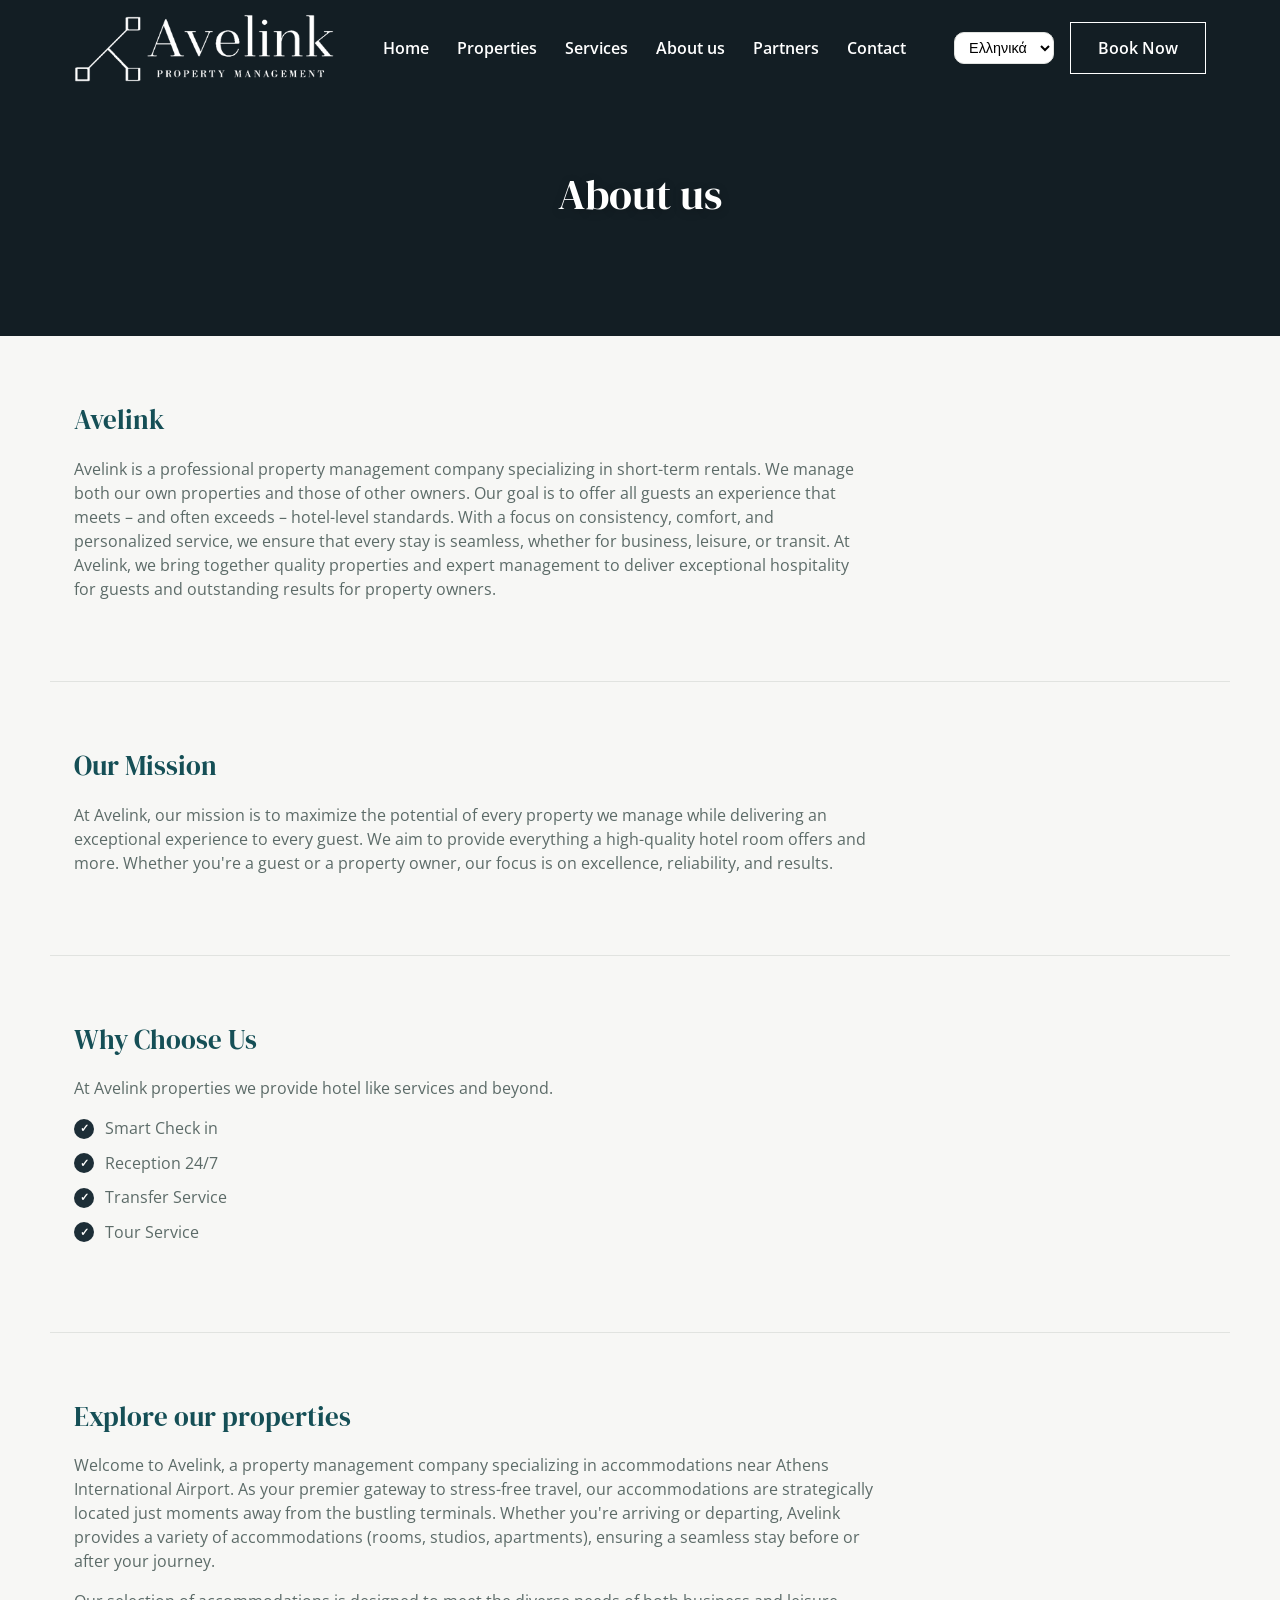
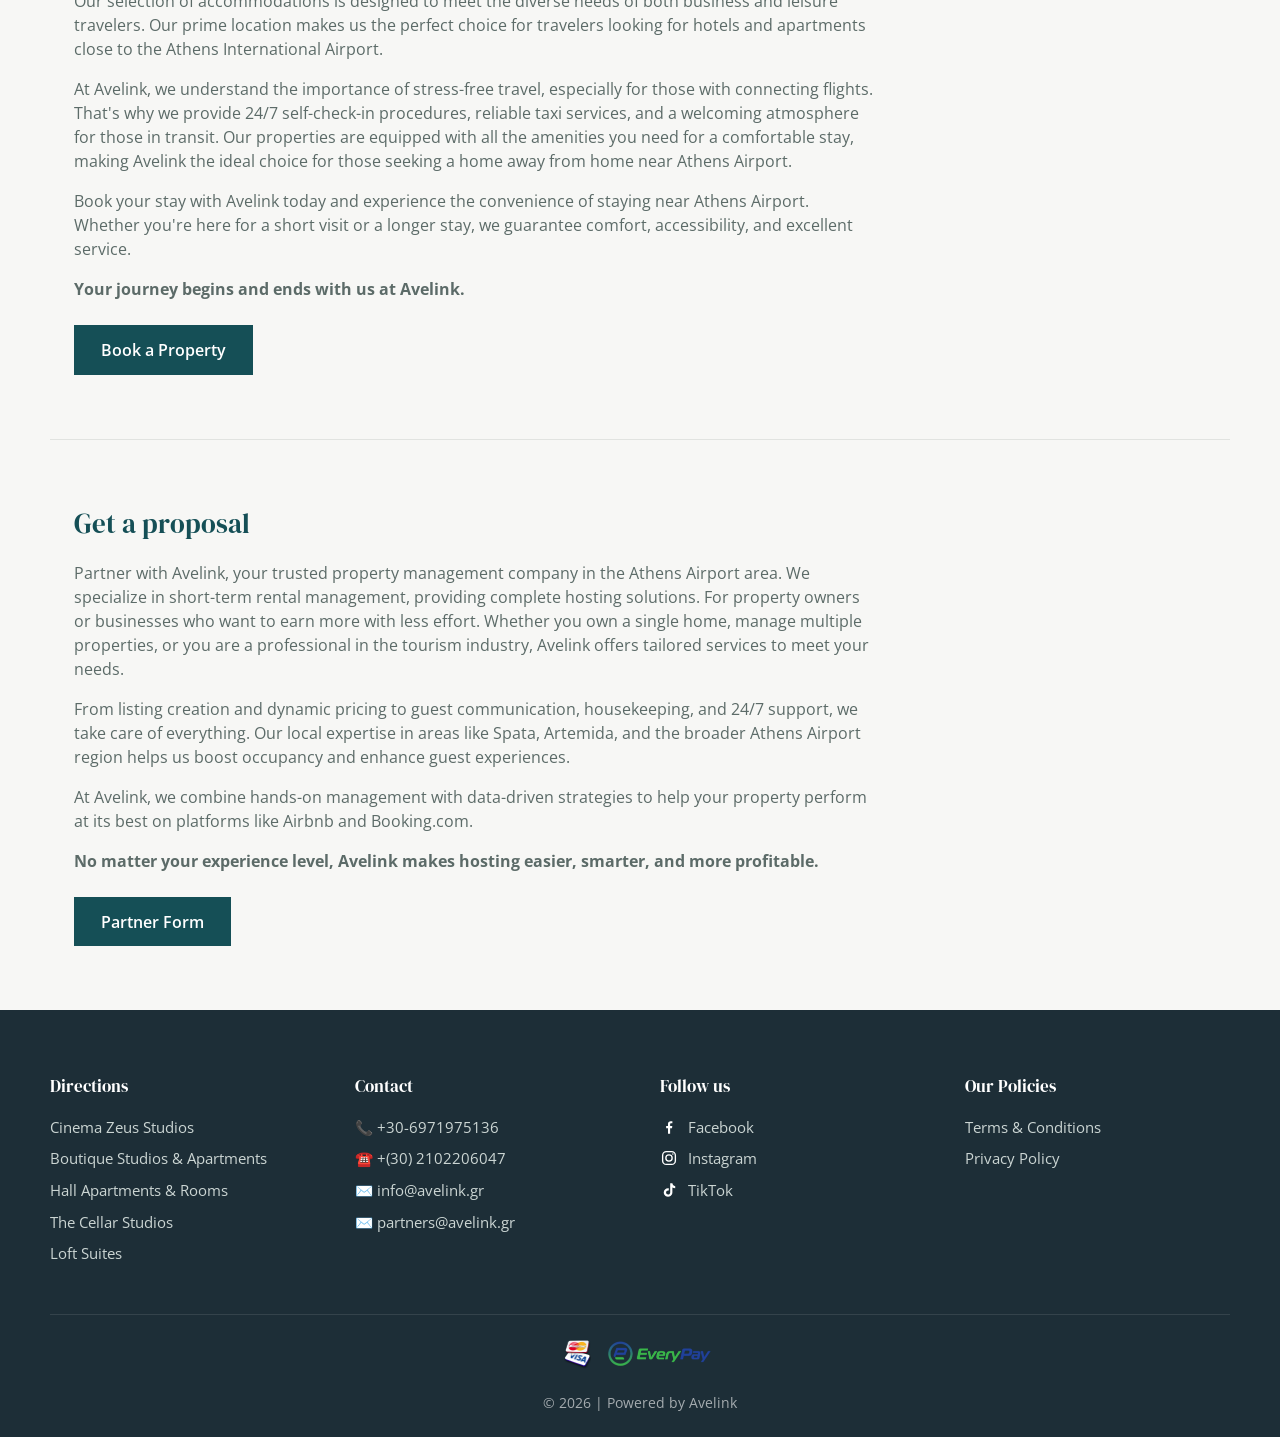
==== about.html @ a961ac3f "Correct Facebook and Instagram footer links Co-Authored-By: Claude Sonnet 5 <noreply@anthropic.com> " ====
<!DOCTYPE html>
<html lang="el">
<head>
  <meta charset="UTF-8">
  <meta name="viewport" content="width=device-width, initial-scale=1.0">
  <title>About us</title>
  <meta name="description" content="Avelink is a professional property management company specializing in short-term rentals. We manage both our own properties and those of other owners, offering an experience that meets — and often exceeds — hotel-level standards.">
  <meta property="og:title" content="About us">
  <meta property="og:description" content="Avelink is a professional property management company specializing in short-term rentals. We manage both our own properties and those of other owners, offering an experience that meets — and often exceeds — hotel-level standards.">
  <link rel="icon" href="images/favicon-32x32.png" sizes="32x32" type="image/png">
  <link rel="icon" href="images/favicon-192x192.png" sizes="192x192" type="image/png">
  <link rel="preconnect" href="https://fonts.googleapis.com">
  <link rel="preconnect" href="https://fonts.gstatic.com" crossorigin>
  <link href="https://fonts.googleapis.com/css2?family=DM+Serif+Display&family=Open+Sans:wght@400;600;700&display=swap" rel="stylesheet">

  <link rel="stylesheet" href="css/style.css">
</head>
<body>

  <!-- ============ HEADER / NAVIGATION ============ -->
  <header class="site-header">
    <nav class="navbar">
      <div class="navbar__logo">
        <a href="index.html">
          <img src="images/logo-white.png" alt="Avelink" class="navbar__logo-img navbar__logo-img--white">
          <img src="images/logo-color.png" alt="Avelink" class="navbar__logo-img navbar__logo-img--color">
        </a>
      </div>

      <ul class="navbar__menu" id="navbarMenu">
        <li><a href="index.html">Home</a></li>
        <li><a href="index.html#properties">Properties</a></li>
        <li class="has-dropdown">
          <a href="#services">Services</a>
          <ul class="dropdown">
            <li><a href="taxi-service.html">Taxi Service</a></li>
            <li><a href="tour-service.html">Tour Service</a></li>
          </ul>
        </li>
        <li><a href="about.html">About us</a></li>
        <li><a href="partners.html">Partners</a></li>
        <li><a href="#contact">Contact</a></li>
      </ul>

      <div class="navbar__actions">
        <select class="lang-select">
          <option value="el">Ελληνικά</option>
          <option value="en">English</option>
        </select>
        <a href="https://menoapartments.reserve-online.net/" class="btn btn--book" target="_blank" rel="noopener">Book Now</a>
      </div>

      <button class="navbar__toggle" id="navbarToggle" aria-label="Toggle menu" aria-expanded="false" aria-controls="navbarMenu">
        <span></span>
        <span></span>
        <span></span>
      </button>
    </nav>
  </header>

  <!-- ============ PAGE BANNER ============ -->
  <section class="hero hero--sub">
    <div class="hero__overlay"></div>
    <div class="hero__content">
      <h1>About us</h1>
    </div>
  </section>

  <!-- ============ AVELINK (intro) ============
       Κείμενο αυτολεξεί από avelink.gr/aboutus/ -->
  <section class="page-content">
    <h2>Avelink</h2>
    <p>
      Avelink is a professional property management company specializing in short-term
      rentals. We manage both our own properties and those of other owners. Our goal is
      to offer all guests an experience that meets – and often exceeds – hotel-level
      standards. With a focus on consistency, comfort, and personalized service, we
      ensure that every stay is seamless, whether for business, leisure, or transit. At
      Avelink, we bring together quality properties and expert management to deliver
      exceptional hospitality for guests and outstanding results for property owners.
    </p>
  </section>

  <!-- ============ OUR MISSION ============ -->
  <section class="page-content">
    <h2>Our Mission</h2>
    <p>
      At Avelink, our mission is to maximize the potential of every property we manage
      while delivering an exceptional experience to every guest. We aim to provide
      everything a high-quality hotel room offers and more. Whether you're a guest or a
      property owner, our focus is on excellence, reliability, and results.
    </p>
  </section>

  <!-- ============ WHY CHOOSE US ============ -->
  <section class="page-content">
    <h2>Why Choose Us</h2>
    <p>At Avelink properties we provide hotel like services and beyond.</p>
    <ul class="info-list">
      <li><span class="info-list__icon">✓</span>Smart Check in</li>
      <li><span class="info-list__icon">✓</span>Reception 24/7</li>
      <li><span class="info-list__icon">✓</span>Transfer Service</li>
      <li><span class="info-list__icon">✓</span>Tour Service</li>
    </ul>
  </section>

  <!-- ============ EXPLORE OUR PROPERTIES ============ -->
  <section class="page-content">
    <h2>Explore our properties</h2>
    <p>
      Welcome to Avelink, a property management company specializing in accommodations
      near Athens International Airport. As your premier gateway to stress-free travel,
      our accommodations are strategically located just moments away from the bustling
      terminals. Whether you're arriving or departing, Avelink provides a variety of
      accommodations (rooms, studios, apartments), ensuring a seamless stay before or
      after your journey.
    </p>
    <p>
      Our selection of accommodations is designed to meet the diverse needs of both
      business and leisure travelers. Our prime location makes us the perfect choice for
      travelers looking for hotels and apartments close to the Athens International
      Airport.
    </p>
    <p>
      At Avelink, we understand the importance of stress-free travel, especially for
      those with connecting flights. That's why we provide 24/7 self-check-in
      procedures, reliable taxi services, and a welcoming atmosphere for those in
      transit. Our properties are equipped with all the amenities you need for a
      comfortable stay, making Avelink the ideal choice for those seeking a home away
      from home near Athens Airport.
    </p>
    <p>
      Book your stay with Avelink today and experience the convenience of staying near
      Athens Airport. Whether you're here for a short visit or a longer stay, we
      guarantee comfort, accessibility, and excellent service.
    </p>
    <p><strong>Your journey begins and ends with us at Avelink.</strong></p>
    <a href="https://avelink.gr/properties/" class="btn btn--green" target="_blank" rel="noopener">Book a Property</a>
  </section>

  <section class="page-content">
    <h2>Get a proposal</h2>
    <p>
      Partner with Avelink, your trusted property management company in the Athens
      Airport area. We specialize in short-term rental management, providing complete
      hosting solutions. For property owners or businesses who want to earn more with
      less effort. Whether you own a single home, manage multiple properties, or you
      are a professional in the tourism industry, Avelink offers tailored services to
      meet your needs.
    </p>
    <p>
      From listing creation and dynamic pricing to guest communication, housekeeping,
      and 24/7 support, we take care of everything. Our local expertise in areas like
      Spata, Artemida, and the broader Athens Airport region helps us boost occupancy
      and enhance guest experiences.
    </p>
    <p>
      At Avelink, we combine hands-on management with data-driven strategies to help
      your property perform at its best on platforms like Airbnb and Booking.com.
    </p>
    <p><strong>No matter your experience level, Avelink makes hosting easier, smarter, and more profitable.</strong></p>
    <a href="partners.html" class="btn btn--green">Partner Form</a>
  </section>

  <!-- ============ FOOTER ============ -->
  <footer id="contact" class="site-footer">
    <div class="footer__grid">

      <div class="footer__col">
        <h4>Directions</h4>
        <ul>
          <li><a href="https://www.google.com/maps/place/Cinema+Zeus+Studios/@37.9588543,23.9221323,18z/data=!4m9!3m8!1s0x14a19b4ba147fa73:0x21a8716883512f60!5m2!4m1!1i2!8m2!3d37.9594385!4d23.9235878!16s%2Fg%2F11jn3bsspl" target="_blank" rel="noopener">Cinema Zeus Studios</a></li>
          <li><a href="https://www.google.com/maps/place/Boutique+Studios+%26+Apartments/@37.9610738,23.9150298,19z/data=!4m6!3m5!1s0x14a19bf239e1ccbb:0x763ece8b5134db16!8m2!3d37.9614839!4d23.9154619!16s%2Fg%2F11sqcvvf23" target="_blank" rel="noopener">Boutique Studios &amp; Apartments</a></li>
          <li><a href="https://www.google.com/maps/place/Hall+Apartments+%26+Rooms/@37.9597885,23.9163919,19z/data=!4m9!3m8!1s0x14a19b7233044201:0xbeb8501b029a70ab!5m2!4m1!1i2!8m2!3d37.959919!4d23.9161556!16s%2Fg%2F11s1tx528l" target="_blank" rel="noopener">Hall Apartments &amp; Rooms</a></li>
          <li><a href="https://tinyurl.com/2p86tsnh" target="_blank" rel="noopener">The Cellar Studios</a></li>
          <li><a href="https://www.google.com/maps/place/Spata+center+loft/@37.9619391,23.915207,150m/data=!3m1!1e3!4m14!1m2!2m1!1sloft+studios+spata+!3m10!1s0x14a19a850db42745:0x6afe5a54d5dfa51a!5m2!4m1!1i2!8m2!3d37.962059!4d23.9155693!15sChJsb2Z0IHN0dWRpb3Mgc3BhdGGSAQ92YWNhdGlvbl9yZW50YWzgAQA!16s%2Fg%2F11zkwgf72q!17BQ0FF?entry=ttu&g_ep=EgoyMDI2MDgxOS4wIKXMDSoASAFQAw%3D%3D" target="_blank" rel="noopener">Loft Suites</a></li>
        </ul>
      </div>

      <div class="footer__col">
        <h4>Contact</h4>
        <ul>
          <li>📞 +30-6971975136</li>
          <li>☎️ +(30) 2102206047</li>
          <li>✉️ info@avelink.gr</li>
          <li>✉️ partners@avelink.gr</li>
        </ul>
      </div>

      <div class="footer__col">
        <h4>Follow us</h4>
        <ul class="footer__social">
          <li><a href="https://www.facebook.com/avelinkgr" target="_blank" rel="noopener">
            <svg class="social-icon" viewBox="0 0 24 24" fill="#fff" aria-hidden="true"><path d="M13.5 21v-7.5h2.5l.4-3H13.5V8.5c0-.87.24-1.46 1.5-1.46H16.5V4.35C16.24 4.32 15.34 4.24 14.3 4.24c-2.16 0-3.64 1.32-3.64 3.75V10.5H8.2v3h2.46V21h2.84Z"/></svg>
            Facebook
          </a></li>
          <li><a href="https://www.instagram.com/avelink.gr/" target="_blank" rel="noopener">
            <svg class="social-icon" viewBox="0 0 24 24" fill="none" stroke="#fff" stroke-width="1.8" aria-hidden="true"><rect x="3.5" y="3.5" width="17" height="17" rx="5"/><circle cx="12" cy="12" r="4.2"/><circle cx="17.2" cy="6.8" r="1" fill="#fff" stroke="none"/></svg>
            Instagram
          </a></li>
          <li><a href="https://www.tiktok.com/@avelink.gr?is_from_webapp=1&sender_device=pc" target="_blank" rel="noopener">
            <svg class="social-icon" viewBox="0 0 24 24" fill="#fff" aria-hidden="true"><path d="M16.5 3c.3 2.1 1.7 3.6 3.8 3.9v2.9c-1.3-.03-2.6-.4-3.8-1.1v6.6c0 3.2-2.6 5.7-5.8 5.7S5 18.5 5 15.3s2.6-5.7 5.8-5.7c.3 0 .6.02.9.06v3c-.3-.1-.6-.14-.9-.14-1.5 0-2.7 1.2-2.7 2.7s1.2 2.7 2.7 2.7 2.8-1.1 2.8-2.7V3h3Z"/></svg>
            TikTok
          </a></li>
        </ul>
      </div>

      <div class="footer__col">
        <h4>Our Policies</h4>
        <ul>
          <li><a href="terms-and-conditions.html">Terms &amp; Conditions</a></li>
          <li><a href="privacy-policy.html">Privacy Policy</a></li>
        </ul>
      </div>

    </div>

    <div class="footer__payments">
      <img src="images/payment-cards.png" alt="Visa, Mastercard" class="payment-icon">
      <img src="images/payment-everypay.png" alt="EveryPay" class="payment-icon">
    </div>

    <div class="footer__bottom">
      <p>&copy; 2026 | Powered by Avelink</p>
    </div>
  </footer>

  <script src="js/script.js"></script>
</body>
</html>
---- css/style.css ----
/* =========================================================
   AVELINK PRACTICE — style.css
   Placeholder χρώματα/εικόνες, φτιαγμένο για εξάσκηση.
   ========================================================= */

/* ---------- Reset & base ---------- */
*,
*::before,
*::after {
  box-sizing: border-box;
  margin: 0;
  padding: 0;
}

html {
  scroll-behavior: smooth;
}

body {
  font-family: "Open Sans", "Segoe UI", Roboto, Arial, sans-serif;
  color: var(--color-text);
  background: var(--color-bg);
  line-height: 1.5;
}

/* Ίδια γραμματοσειρά τίτλων με το avelink.gr */
h1, h2, h3, h4, h5, h6 {
  font-family: "DM Serif Display", Georgia, serif;
  font-weight: 400;
}

ul {
  list-style: none;
}

a {
  text-decoration: none;
  color: inherit;
}

img {
  max-width: 100%;
  display: block;
}

/* ---------- Design tokens (placeholder palette) ---------- */
:root {
  --color-primary: #1f6f78;   /* πράσινο-μπλε πρωτεύον */
  --color-primary-dark: #154f56;
  --color-accent: #e8985e;    /* πορτοκαλί accent */
  --color-brand-green: var(--color-footer-bg); /* πάντα ίδιο με το φόντο του footer */
  --color-brand-green-dark: #141f25; /* σκουρότερη απόχρωση για hover */
  --color-bg: #f7f7f5;
  --color-surface: #ffffff;
  --color-text: #26302e;
  --color-text-muted: #5c6b68;
  --color-border: #e1e3e0;

  --color-footer-bg: #1d2e37; /* λίγο πιο ανοιχτό από πριν */
  --color-footer-text: #cbd5d3;

  --radius: 10px;
  --shadow: 0 4px 16px rgba(0, 0, 0, 0.08);
  --max-width: 1180px;
  --header-height: 96px;
}

.section-title {
  text-align: center;
  font-size: 2rem;
  color: var(--color-primary-dark);
  margin-bottom: 2.5rem;
}

/* ---------- Buttons ---------- */
.btn {
  display: inline-block;
  padding: 0.8rem 1.7rem;
  /* Τετράγωνο περίγραμμα σε όλα τα κουμπιά — border-radius: 0, ίδιο με
     τα κουμπιά (π.χ. "BOOK NOW") του πραγματικού avelink.gr. */
  border-radius: 0;
  font-weight: 600;
  transition: transform 0.15s ease, box-shadow 0.15s ease, background 0.15s ease;
}

.btn--primary {
  background: var(--color-accent);
  color: #fff;
}

.btn--primary:hover {
  background: #d97f3f;
  transform: translateY(-2px);
}

.btn--secondary {
  background: transparent;
  color: #fff;
  border: 2px solid #fff;
}

.btn--secondary:hover {
  background: rgba(255, 255, 255, 0.15);
  transform: translateY(-2px);
}

/* Μαύρο κουμπί (π.χ. "Book your transfer") — πιο σοβαρό/ουδέτερο ύφος
   αντί για το πορτοκαλί accent του .btn--primary. */
.btn--dark {
  background: #1a1a1a;
  color: #fff;
}

.btn--dark:hover {
  background: #000;
  transform: translateY(-2px);
}

/* Σκούρο πράσινο κουμπί (π.χ. "Book your tour") — ίδιο βαθύ πράσινο-μπλε
   με τους τίτλους/hover χρώματα του site (--color-primary-dark). */
.btn--green {
  background: var(--color-primary-dark);
  color: #fff;
}

.btn--green:hover {
  background: var(--color-primary);
  transform: translateY(-2px);
}

/* "Book Now" στο header — λευκό ghost button όπως στο avelink.gr:
   διάφανο φόντο/λευκό περίγραμμα, γεμίζει λευκό στο hover. Μόλις το
   header γίνει συμπαγές (λευκό φόντο), γυρνάει σε συμπαγές accent
   ώστε να παραμένει ορατό. */
.btn--book {
  background: transparent;
  color: #fff;
  border: 1px solid #fff;
}

.btn--book:hover {
  background: #fff;
  color: var(--color-primary-dark);
}

/* Μόλις γίνει scroll (συμπαγές header), το Book Now γίνεται πράσινο —
   ίδιο πράσινο με το σήμα του Avelink (sampled από το logo mark) */
.site-header--solid .btn--book {
  background: var(--color-brand-green);
  color: #fff;
  border-color: var(--color-brand-green);
}

.site-header--solid .btn--book:hover {
  background: var(--color-brand-green-dark);
  border-color: var(--color-brand-green-dark);
}

/* Το "Book Now" μέσα στο hero είναι πάντα συμπαγές λευκό με σκούρο
   κείμενο, ίδιο με το αντίστοιχο κουμπί του avelink.gr — ανεξάρτητο
   από την κατάσταση (διάφανο/συμπαγές) του header. */
.hero__buttons .btn--book {
  background: #fff;
  color: var(--color-text);
  border-color: #fff;
}

.hero__buttons .btn--book:hover {
  background: #f0f0f0;
  color: var(--color-text);
}

/* =========================================================
   HEADER / NAVIGATION
   ========================================================= */
.site-header {
  position: fixed;
  top: 0;
  left: 0;
  right: 0;
  z-index: 200;
  background: transparent;
  box-shadow: none;
  transition: background 0.25s ease, box-shadow 0.25s ease;
}

/* Μόλις γίνει scroll, το header "συμπαγιάζει" (λευκό φόντο + σκούρο κείμενο) */
.site-header.site-header--solid {
  background: var(--color-surface);
  box-shadow: var(--shadow);
}

.navbar {
  max-width: var(--max-width);
  height: var(--header-height);
  margin: 0 auto;
  padding: 0 1.5rem;
  display: flex;
  align-items: center;
  justify-content: space-between;
  gap: 1.5rem;
}

.navbar__logo a {
  display: block;
  line-height: 0;
}

.navbar__logo-img {
  height: 68px;
  width: auto;
  display: block;
}

/* Άσπρο λογότυπο πάνω στο διάφανο header (video/gradient), έγχρωμο
   μόλις γίνει συμπαγές (scroll) */
.navbar__logo-img--color {
  display: none;
}

.site-header--solid .navbar__logo-img--white {
  display: none;
}

.site-header--solid .navbar__logo-img--color {
  display: block;
}

.navbar__menu {
  display: flex;
  gap: 1.75rem;
  flex: 1;
  justify-content: center;
}

.navbar__menu > li {
  position: relative;
}

.navbar__menu > li > a {
  font-weight: 600;
  color: #fff;
  padding: 0.5rem 0;
  transition: color 0.15s ease;
}

.site-header--solid .navbar__menu > li > a {
  color: var(--color-text);
}

.navbar__menu > li > a:hover {
  color: var(--color-accent);
}

.site-header--solid .navbar__menu > li > a:hover {
  color: var(--color-primary);
}

/* Dropdown (Services) */
.has-dropdown .dropdown {
  position: absolute;
  top: 100%;
  left: 0;
  min-width: 180px;
  background: var(--color-surface);
  border-radius: var(--radius);
  box-shadow: var(--shadow);
  padding: 0.5rem 0;
  opacity: 0;
  visibility: hidden;
  transform: translateY(8px);
  transition: all 0.15s ease;
}

.has-dropdown:hover .dropdown,
.has-dropdown.is-open .dropdown {
  opacity: 1;
  visibility: visible;
  transform: translateY(0);
}

.dropdown li a {
  display: block;
  padding: 0.6rem 1.2rem;
  color: var(--color-text);
}

.dropdown li a:hover {
  background: var(--color-bg);
  color: var(--color-primary);
}

.navbar__actions {
  display: flex;
  align-items: center;
  gap: 1rem;
}

.lang-select {
  border: 1px solid var(--color-border);
  border-radius: var(--radius);
  padding: 0.4rem 0.6rem;
  background: var(--color-surface);
  font-size: 0.9rem;
}

/* Hamburger (mobile) */
.navbar__toggle {
  display: none;
  flex-direction: column;
  justify-content: center;
  gap: 5px;
  width: 34px;
  height: 34px;
  background: none;
  border: none;
  cursor: pointer;
}

.navbar__toggle span {
  display: block;
  height: 2px;
  width: 100%;
  background: #fff;
  border-radius: 2px;
  transition: transform 0.2s ease, opacity 0.2s ease, background 0.25s ease;
}

.site-header--solid .navbar__toggle span {
  background: var(--color-text);
}

/* =========================================================
   HERO
   ========================================================= */
.hero {
  position: relative;
  min-height: 100vh;
  min-height: 100dvh; /* σωστό ύψος σε mobile browsers (χωρίς τα address bars) */
  display: flex;
  align-items: center;
  justify-content: center;
  text-align: center;
  color: #fff;
  background: linear-gradient(135deg, var(--color-primary) 0%, var(--color-primary-dark) 100%);
  overflow: hidden;
}

/* Background hero video (index.html) */
.hero__video {
  position: absolute;
  inset: 0;
  width: 100%;
  height: 100%;
  object-fit: cover;
  z-index: 0;
}

/* decorative shapes — μένουν ορατά μόνο όταν ΔΕΝ υπάρχει video (fallback gradient) */
.hero::before,
.hero::after {
  content: "";
  position: absolute;
  border-radius: 50%;
  background: rgba(255, 255, 255, 0.08);
  z-index: -1;
}

.hero::before {
  width: 420px;
  height: 420px;
  top: -140px;
  right: -100px;
}

.hero::after {
  width: 300px;
  height: 300px;
  bottom: -120px;
  left: -80px;
  background: rgba(232, 152, 94, 0.18);
}

.hero__overlay {
  position: absolute;
  inset: 0;
  background: rgba(0, 0, 0, 0.35);
  z-index: 1;
}

.hero__content {
  position: relative;
  z-index: 2;
  max-width: 900px;
  padding: 0 1.5rem;
}

.hero__content h1 {
  font-size: clamp(2rem, 5vw, 2.625rem);
  font-weight: 400;
  line-height: 1.3;
  margin-bottom: 0;
  text-shadow: 0 2px 10px rgba(0, 0, 0, 0.25);
}

.hero__content p {
  font-size: 1.0625rem;
  line-height: 1.41;
  margin-bottom: 2.3125rem;
  opacity: 0.95;
}

.hero__buttons {
  display: flex;
  gap: 1rem;
  justify-content: center;
  flex-wrap: wrap;
}

/* =========================================================
   PROPERTIES
   ========================================================= */
.properties {
  max-width: var(--max-width);
  margin: 0 auto;
  padding: 5rem 1.5rem;
  /* Το header είναι fixed (--header-height), οπότε χωρίς αυτό το anchor
     scroll (π.χ. από το nav link "Properties") θα προσγείωνε ακριβώς στην
     κορυφή του section, κρύβοντας τον τίτλο "Our Properties" πίσω από το
     header και αφήνοντας ορατό μόνο το carousel. */
  scroll-margin-top: var(--header-height);
}

.properties__grid {
  display: grid;
  grid-template-columns: repeat(auto-fit, minmax(230px, 1fr));
  gap: 1.75rem;
}

.property-card {
  background: var(--color-surface);
  border-radius: var(--radius);
  overflow: hidden;
  box-shadow: var(--shadow);
  transition: transform 0.2s ease, box-shadow 0.2s ease;
}

.property-card:hover {
  transform: translateY(-6px);
  box-shadow: 0 10px 24px rgba(0, 0, 0, 0.12);
}

.property-card__image {
  height: 170px;
  overflow: hidden;
  background: var(--color-bg);
}

.property-card__image img {
  width: 100%;
  height: 100%;
  object-fit: cover;
  display: block;
  transition: transform 0.3s ease;
}

.property-card:hover .property-card__image img {
  transform: scale(1.06);
}

/* placeholder εικόνων — διαφορετικό χρώμα ανά κάρτα */
.placeholder-img {
  background: linear-gradient(135deg, var(--color-primary) 0%, var(--color-accent) 100%);
}

.property-card:nth-child(1) .placeholder-img {
  background: linear-gradient(135deg, #1f6f78, #59b0a8);
}
.property-card:nth-child(2) .placeholder-img {
  background: linear-gradient(135deg, #6a4c93, #a084ca);
}
.property-card:nth-child(3) .placeholder-img {
  background: linear-gradient(135deg, #b5563c, #e8985e);
}
.property-card:nth-child(4) .placeholder-img {
  background: linear-gradient(135deg, #2e5077, #4d84b0);
}
.property-card:nth-child(5) .placeholder-img {
  background: linear-gradient(135deg, #3c7a56, #7fb88f);
}

.property-card__body {
  padding: 1.25rem 1.4rem 1.6rem;
}

.property-card__body h3 {
  color: var(--color-primary-dark);
  margin-bottom: 0.5rem;
  font-size: 1.15rem;
}

.property-card__body p {
  color: var(--color-text-muted);
  font-size: 0.95rem;
}

/* Room-type links μέσα σε κάθε property card — αυτολεξεί hyperlinks
   προς το πραγματικό booking engine (avelink.reserve-online.net),
   όπως ακριβώς και στο avelink.gr */
.property-card__rooms {
  display: flex;
  flex-wrap: wrap;
  gap: 0.4rem;
  margin-top: 0.9rem;
  padding-top: 0.9rem;
  border-top: 1px solid var(--color-border);
}

.property-card__rooms a {
  display: inline-block;
  font-size: 0.78rem;
  font-weight: 600;
  padding: 0.3rem 0.7rem;
  border-radius: 20px;
  background: var(--color-bg);
  color: var(--color-primary-dark);
  transition: background 0.15s ease, color 0.15s ease;
}

.property-card__rooms a:hover {
  background: var(--color-primary);
  color: #fff;
}

/* =========================================================
   YOUR BENEFITS
   ========================================================= */
.benefits {
  background: var(--color-surface);
  padding: 5rem 1.5rem;
  border-top: 1px solid var(--color-border);
  border-bottom: 1px solid var(--color-border);
}

.benefits__grid {
  max-width: var(--max-width);
  margin: 0 auto;
  display: grid;
  grid-template-columns: repeat(auto-fit, minmax(220px, 1fr));
  gap: 2rem;
}

/* Homepage "Your Benefits" (6 items) — πάντα 3 στήλες, δηλ. 3 πάνω / 3 κάτω */
.benefits--photo .benefits__grid {
  grid-template-columns: repeat(3, 1fr);
}

@media (max-width: 700px) {
  .benefits--photo .benefits__grid {
    grid-template-columns: repeat(2, 1fr);
  }
}

@media (max-width: 420px) {
  .benefits--photo .benefits__grid {
    grid-template-columns: 1fr;
  }
}

.benefit-card {
  text-align: center;
  padding: 1.5rem 1rem;
}

.benefit-card__icon {
  width: 64px;
  height: 64px;
  margin: 0 auto 1rem;
  border-radius: 50%;
  background: var(--color-bg);
  border: 2px solid var(--color-primary);
  color: var(--color-primary);
  display: flex;
  align-items: center;
  justify-content: center;
}

.benefit-card__icon svg {
  width: 28px;
  height: 28px;
}

/* Στο σκούρο "Your Benefits" (homepage) τα icons γίνονται πράσινα,
   ίδιο πράσινο με το λογότυπο, για να ξεχωρίζουν πάνω στη φωτογραφία */
.benefits--photo .benefit-card__icon {
  border-color: var(--color-brand-green);
  color: var(--color-brand-green);
}

.benefit-card h3 {
  color: var(--color-primary-dark);
  font-size: 1.05rem;
  margin-bottom: 0.5rem;
}

.benefit-card p {
  color: var(--color-text-muted);
  font-size: 0.92rem;
}

/* Modifier: σκούρο background φωτογραφίας (Your Benefits, homepage) —
   ίδια τεχνική με avelink.gr: background-image + darken filter πάνω σε
   ένα ::before, το κείμενο μένει από πάνω χάρη στο αρνητικό z-index. */
.benefits--photo {
  position: relative;
  z-index: 0; /* δημιουργεί δικό του stacking context, ώστε το ::before
                 (z-index:-1) να μένει ΠΙΣΩ από το δικό του background
                 αντί να "διαφεύγει" πίσω από ΟΛΗ τη σελίδα */
  overflow: hidden;
  border-top: none;
  border-bottom: none;
}

.benefits--photo::before {
  content: "";
  position: absolute;
  inset: 0;
  background-image: url("../images/benefits-bg.jpg");
  background-size: cover;
  background-position: center;
  filter: brightness(24%) contrast(81%);
  z-index: -1;
}

.benefits--photo .section-title,
.benefits--photo .benefit-card h3 {
  color: #fff;
}

.benefits--photo .benefit-card p {
  color: #dddddd;
}

/* Μικρό "kicker" label πάνω από τον τίτλο — αυτολεξεί από avelink.gr
   ("WHY CHOOSE US" πάνω από "Your Benefits") */
.benefits__kicker {
  text-align: center;
  text-transform: uppercase;
  letter-spacing: 3px;
  font-weight: 700;
  font-size: 0.85rem;
  color: var(--color-brand-green);
  margin-bottom: 0.75rem;
}

/* =========================================================
   REVIEWS / COMMENTS
   ========================================================= */
.reviews {
  max-width: var(--max-width);
  margin: 0 auto;
  padding: 5rem 1.5rem;
}

.reviews__grid {
  display: grid;
  grid-template-columns: repeat(auto-fit, minmax(240px, 1fr));
  gap: 1.75rem;
}

.review-card {
  background: var(--color-surface);
  border-radius: var(--radius);
  box-shadow: var(--shadow);
  padding: 1.75rem 1.5rem;
  text-align: center;
}

.review-card__avatar {
  width: 56px;
  height: 56px;
  margin: 0 auto 0.75rem;
  border-radius: 50%;
  background: var(--color-bg);
  border: 2px solid var(--color-primary);
}

.review-card__stars {
  color: var(--color-accent);
  letter-spacing: 2px;
  margin-bottom: 0.75rem;
}

.review-card__text {
  color: var(--color-text-muted);
  font-size: 0.95rem;
  font-style: italic;
  margin-bottom: 0.75rem;
}

.review-card__author {
  color: var(--color-primary-dark);
  font-weight: 600;
  font-size: 0.9rem;
}

/* Γενικός υπότιτλος κάτω από .section-title (πχ "We take pride in...") */
.reviews__subtitle {
  text-align: center;
  color: var(--color-text-muted);
  max-width: 600px;
  margin: -1.5rem auto 2rem;
  font-size: 1rem;
}

/* =========================================================
   CAROUSEL (γενικό component — reviews + properties)
   ========================================================= */
.carousel {
  display: flex;
  align-items: center;
  gap: 1rem;
  max-width: var(--max-width);
  margin: 0 auto;
}

.carousel__viewport {
  flex: 1;
  overflow: hidden;
}

.carousel__track {
  display: flex;
  gap: 35px;
  transition: transform 0.5s ease;
  touch-action: pan-y; /* επιτρέπει κάθετο scroll της σελίδας, ενώ το
                           οριζόντιο drag το χειρίζεται το JS (swipe) */
  cursor: grab;
  user-select: none;
}

.carousel__track:active {
  cursor: grabbing;
}

.carousel__slide {
  flex: 0 0 auto;
}

.carousel__arrow {
  flex-shrink: 0;
  width: 44px;
  height: 44px;
  border-radius: 50%;
  border: 1px solid var(--color-border);
  background: var(--color-surface);
  color: var(--color-primary-dark);
  font-size: 1.5rem;
  line-height: 1;
  cursor: pointer;
  box-shadow: var(--shadow);
  transition: background 0.15s ease, color 0.15s ease;
}

.carousel__arrow:hover {
  background: var(--color-primary);
  color: #fff;
}

/* Modifier: reviews carousel (screenshots κριτικών πελατών) */
.carousel--reviews .carousel__slide {
  width: min(360px, 82vw);
  background: var(--color-surface);
  border-radius: var(--radius);
  box-shadow: var(--shadow);
  overflow: hidden;
}

.carousel--reviews .carousel__slide img {
  width: 100%;
  height: auto;
  display: block;
}

/* Modifier: properties carousel — το .property-card έχει ήδη δικό του
   background/shadow, εδώ ορίζουμε μόνο το πλάτος του slide */
.carousel--properties .carousel__slide {
  width: min(320px, 85vw);
}

@media (max-width: 600px) {
  .carousel {
    gap: 0.5rem;
  }

  /* Τα βελάκια (44px το καθένα + gaps) έτρωγαν μέρος του πλάτους του
     .carousel__viewport, ενώ το slide υπολογιζόταν σαν να υπάρχει όλο
     το πλάτος της οθόνης διαθέσιμο (min(320px, 85vw)) — αποτέλεσμα, η
     εικόνα περικοπτόταν στο κινητό. Σε mobile τα κρύβουμε (υπάρχει ήδη
     πλήρες swipe/drag από το JS) ώστε το viewport να πάρει όλο το
     πλάτος και η κάρτα να φαίνεται ολόκληρη.
  */
  .carousel__arrow {
    display: none;
  }

  .carousel__track {
    gap: 16px;
  }
}

/* =========================================================
   PRICE TABLES (Taxi Service)
   ========================================================= */
/* Επικεφαλίδα ενότητας τιμοκαταλόγου + badge (π.χ. "1–4 persons") —
   ώστε να είναι σαφές σε ποιον αφορά κάθε πίνακας τιμών, ίδιο ύφος με
   τα pill-badges των δωματίων στο "Our Properties". */
.price-section__head {
  display: flex;
  align-items: center;
  flex-wrap: wrap;
  gap: 0.75rem;
  margin-bottom: 0;
}

.price-section__head h2 {
  margin-bottom: 0;
}

.price-badge {
  display: inline-block;
  font-size: 0.78rem;
  font-weight: 600;
  padding: 0.3rem 0.85rem;
  border-radius: 20px;
  /* Πιο "σοβαρό" ύφος: διακριτικό outline αντί για γεμάτο έντονο χρώμα */
  background: transparent;
  border: 1px solid var(--color-primary-dark);
  color: var(--color-primary-dark);
  white-space: nowrap;
}

/* Σημείωση δίπλα σε τίτλο (π.χ. "(upon availability)") — πιο διακριτικό
   από badge, μέρος της ίδιας πρότασης με τον τίτλο. */
.price-section__note {
  font-size: 1rem;
  font-weight: 400;
  color: var(--color-text-muted);
}

.price-table-wrap {
  overflow-x: auto;
  margin-top: 1.25rem;
  margin-bottom: 1.5rem;
  border-radius: var(--radius);
  box-shadow: var(--shadow);
}

.price-table {
  width: 100%;
  border-collapse: collapse;
  background: var(--color-surface);
  /* Σκόπιμα ΧΩΡΙΣ min-width: με 2 μόνο στήλες η καρτέλα χωράει άνετα σε
     πλάτος κινητού· ένα min-width εδώ ανάγκαζε το table να ξεπερνά το
     πλάτος της οθόνης, οπότε το "Price" έμενε κομμένο δεξιά μέχρι να
     κάνεις οριζόντιο swipe (.price-table-wrap { overflow-x: auto }). */
}

.price-table th,
.price-table td {
  text-align: left;
  padding: 0.85rem 1.25rem;
  border-bottom: 1px solid var(--color-border);
}

.price-table th {
  background: var(--color-footer-bg);
  color: #fff;
  font-weight: 600;
}

.price-table td:last-child,
.price-table th:last-child {
  text-align: right;
  font-weight: 600;
}

.price-table td:last-child {
  color: var(--color-primary-dark);
}

.price-table th:last-child {
  /* Το "Price" μένει λευκό σαν τον υπόλοιπο header — αλλιώς το σκούρο
     var(--color-primary-dark) πάνω στο σκούρο φόντο του header γίνεται
     αόρατο. */
  color: #fff;
}

.price-table tbody tr:last-child td {
  border-bottom: none;
}

.price-table tbody tr:nth-child(even) {
  background: var(--color-bg);
}

.price-table tbody tr:hover {
  background: rgba(31, 111, 120, 0.08);
}

/* Info list (Important Information) — κάθε γραμμή με ένα μικρό πράσινο
   check icon αντί για απλή τελεία, πιο "ζωντανό" από το γυμνό <ul>. */
.info-list {
  list-style: none;
  margin: 1rem 0 1.5rem;
  display: grid;
  gap: 0.65rem;
}

.info-list li {
  display: flex;
  align-items: flex-start;
  gap: 0.7rem;
  color: var(--color-text-muted);
}

.info-list__icon {
  flex-shrink: 0;
  width: 20px;
  height: 20px;
  margin-top: 0.15rem;
  border-radius: 50%;
  background: var(--color-brand-green);
  color: #fff;
  font-size: 0.7rem;
  font-weight: 700;
  display: flex;
  align-items: center;
  justify-content: center;
}

/* Ενότητα με το τελικό CTA (π.χ. "Book your transfer") — λίγο πιο
   κεντραρισμένη ώστε το κουμπί να ξεχωρίζει στο τέλος της σελίδας. */
.page-content--cta {
  text-align: left;
}

.page-content--cta .info-list {
  max-width: 800px;
}

/* =========================================================
   PARTNER FORM
   ========================================================= */
.partner-form {
  max-width: 480px;
  margin-top: 1.5rem;
  display: flex;
  flex-direction: column;
  gap: 1.1rem;
}

.form-row {
  display: flex;
  flex-direction: column;
  gap: 0.4rem;
}

.form-row label,
.form-row__label {
  font-weight: 600;
  font-size: 0.9rem;
  color: var(--color-text);
}

.form-row input,
.form-row select {
  border: 1px solid var(--color-border);
  border-radius: var(--radius);
  padding: 0.6rem 0.8rem;
  font-size: 0.95rem;
  font-family: inherit;
  background: var(--color-surface);
  color: var(--color-text);
}

.form-row input:focus,
.form-row select:focus {
  outline: 2px solid var(--color-primary);
  outline-offset: 1px;
}

.form-row__radios {
  display: flex;
  gap: 1.5rem;
  font-weight: 400;
}

/* Μπάρα "αριθμός καταλυμάτων" (1–25) — απλό styled range slider */
.form-row__range-value {
  color: var(--color-primary-dark);
  font-weight: 700;
}

.form-row__range {
  -webkit-appearance: none;
  appearance: none;
  width: 100%;
  height: 6px;
  border-radius: 3px;
  background: var(--color-border);
  outline: none;
  margin: 0.4rem 0;
}

.form-row__range::-webkit-slider-thumb {
  -webkit-appearance: none;
  appearance: none;
  width: 20px;
  height: 20px;
  border-radius: 50%;
  background: var(--color-primary-dark);
  border: 3px solid #fff;
  box-shadow: 0 0 0 1px var(--color-primary-dark);
  cursor: pointer;
}

.form-row__range::-moz-range-thumb {
  width: 20px;
  height: 20px;
  border-radius: 50%;
  background: var(--color-primary-dark);
  border: 3px solid #fff;
  box-shadow: 0 0 0 1px var(--color-primary-dark);
  cursor: pointer;
}

.form-row__range::-moz-range-track {
  height: 6px;
  border-radius: 3px;
  background: var(--color-border);
}

.form-row__range-scale {
  display: flex;
  justify-content: space-between;
  font-size: 0.8rem;
  color: var(--color-text-muted);
}

.form-row__radios label {
  display: flex;
  align-items: center;
  gap: 0.4rem;
  font-weight: 400;
}

.partner-form .btn {
  align-self: flex-start;
  border: none;
  cursor: pointer;
  font-size: 1rem;
}

/* =========================================================
   FOOTER
   ========================================================= */
.site-footer {
  background: var(--color-footer-bg);
  color: var(--color-footer-text);
  padding: 4rem 1.5rem 1.5rem;
}

.footer__grid {
  max-width: var(--max-width);
  margin: 0 auto;
  display: grid;
  grid-template-columns: repeat(auto-fit, minmax(200px, 1fr));
  gap: 2.5rem;
  padding-bottom: 2.5rem;
  border-bottom: 1px solid rgba(255, 255, 255, 0.1);
}

.footer__col h3,
.footer__col h4 {
  color: #fff;
  margin-bottom: 1rem;
  font-size: 1.05rem;
}

.footer__col p,
.footer__col li {
  font-size: 0.92rem;
  margin-bottom: 0.6rem;
  color: var(--color-footer-text);
}

.footer__col a {
  transition: color 0.15s ease;
}

.footer__col a:hover {
  color: var(--color-accent);
}

.footer__social {
  display: flex;
  flex-direction: column;
  gap: 0.6rem;
}

.footer__social li {
  margin-bottom: 0; /* το spacing το δίνει το flex gap, όχι το margin — ίδιο ύψος με τις άλλες στήλες */
}

.footer__social a {
  display: flex;
  align-items: center;
  gap: 0.6rem;
}

.footer__social .social-icon {
  width: 18px;
  height: 18px;
  flex-shrink: 0;
}

.footer__payments {
  max-width: var(--max-width);
  margin: 0 auto;
  display: flex;
  justify-content: center;
  align-items: center;
  flex-wrap: wrap;
  gap: 0.75rem;
  padding-top: 1.5rem;
}

.payment-icon {
  height: 30px;
  width: auto;
  display: block;
}

.footer__bottom {
  max-width: var(--max-width);
  margin: 0 auto;
  padding-top: 1.5rem;
  text-align: center;
  font-size: 0.85rem;
  color: rgba(255, 255, 255, 0.6);
}

/* =========================================================
   PAGE BANNER (subpages: About us, Partners, Taxi/Tour Service)
   ========================================================= */
.hero--sub {
  min-height: 336px; /* 280px + 20% */
  /* Ίδιο σκούρο χρώμα με το φόντο του footer, αντί για το τιρκουάζ
     gradient του κεντρικού hero. */
  background: var(--color-footer-bg);
}

.hero--sub::before {
  width: 260px;
  height: 260px;
  top: -80px;
  right: -60px;
}

.hero--sub::after {
  width: 180px;
  height: 180px;
  bottom: -70px;
  left: -50px;
}

.hero--sub .hero__content p {
  margin-bottom: 0;
}

/* Ο τίτλος στο πράσινο banner των υποσελίδων λίγο πιο χαμηλά (όχι
   κολλητά στην κορυφή) — ίδιο σε όλες τις σελίδες που μοιράζονται
   αυτό το banner (About us, Partners, Taxi/Tour Service, κ.λπ.). */
.hero--sub .hero__content {
  padding-top: 3.25rem;
}

/* =========================================================
   GENERIC PAGE CONTENT (subpages)
   ========================================================= */
.page-content {
  max-width: var(--max-width);
  margin: 0 auto;
  padding: 4rem 1.5rem;
}

.page-content + .page-content {
  border-top: 1px solid var(--color-border);
}

.page-content--alt {
  background: var(--color-surface);
}

/* CTA section κεντραρισμένη (π.χ. "Enjoy your stay to a maximum", Tour
   Service) — τίτλος + κουμπί στο κέντρο, χωρίς λευκό φόντο (διαφανές,
   δείχνει το --color-bg). Λιγότερο padding-top ώστε να ανεβαίνουν λίγο
   πιο ψηλά. Διαφορετική κλάση από το .page-content--cta (Taxi Service),
   που είναι αριστερά στοιχισμένο. */
.page-content--cta-center {
  text-align: center;
  padding-top: 1.5rem;
}

.page-content--cta-center h2 {
  margin-left: auto;
  margin-right: auto;
}

.page-content h2 {
  color: var(--color-primary-dark);
  font-size: 1.7rem;
  margin-bottom: 1rem;
}

.page-content p {
  color: var(--color-text-muted);
  max-width: 800px;
  margin-bottom: 1rem;
}

/* Νομικά κείμενα (Terms & Conditions, Privacy Policy) — πολλά διαδοχικά
   h2/p, χρειάζονται λίγο περισσότερο κενό πάνω από κάθε ενότητα */
.legal-content h2 {
  margin-top: 2rem;
}

.legal-content h2:first-child {
  margin-top: 0;
}

.legal-content p a {
  color: var(--color-primary);
  text-decoration: underline;
}

.page-content .btn {
  margin-top: 0.5rem;
}

/* Stats row (About us) */
.stats-row {
  display: grid;
  grid-template-columns: repeat(auto-fit, minmax(150px, 1fr));
  gap: 2rem;
  text-align: center;
  margin-top: 1.5rem;
}

.stats-row .stat strong {
  display: block;
  font-size: 2rem;
  color: var(--color-primary);
}

.stats-row .stat span {
  color: var(--color-text-muted);
  font-size: 0.9rem;
}

/* =========================================================
   RESPONSIVE
   ========================================================= */
@media (max-width: 900px) {
  .navbar__menu {
    position: absolute;
    top: var(--header-height);
    left: 0;
    right: 0;
    background: var(--color-surface);
    flex-direction: column;
    align-items: flex-start;
    gap: 0;
    padding: 0.5rem 1.5rem 1rem;
    box-shadow: var(--shadow);

    max-height: 0;
    overflow: hidden;
    visibility: hidden;
    transition: max-height 0.25s ease;
  }

  .navbar__menu.is-open {
    max-height: 400px;
    visibility: visible;
  }

  .navbar__menu > li {
    width: 100%;
    padding: 0.5rem 0;
  }

  /* Το mobile panel έχει πάντα λευκό αδιαφανές φόντο, οπότε το κείμενο
     μένει σκούρο ανεξάρτητα από την κατάσταση (διάφανο/συμπαγές) του header */
  .navbar__menu > li > a {
    color: var(--color-text);
  }

  .has-dropdown .dropdown {
    position: static;
    opacity: 1;
    visibility: visible;
    transform: none;
    display: none;
    box-shadow: none;
    padding-left: 1rem;
  }

  .has-dropdown.is-open .dropdown {
    display: block;
  }

  .navbar__actions {
    display: none;
  }

  .navbar__toggle {
    display: flex;
  }
}

@media (max-width: 600px) {
  .hero--sub {
    min-height: 288px; /* 240px + 20% */
  }

  .section-title {
    font-size: 1.6rem;
  }

  .navbar__logo-img {
    height: 48px;
  }

  /* Λιγότερο padding στα κελιά των price tables (Taxi Service) ώστε οι
     2 στήλες να χωράνε άνετα στο πλάτος ενός κινητού χωρίς οριζόντιο
     scroll — βλ. σημείωση στο .price-table για το min-width που έφυγε. */
  .price-table th,
  .price-table td {
    padding: 0.7rem 0.85rem;
    font-size: 0.92rem;
  }
}
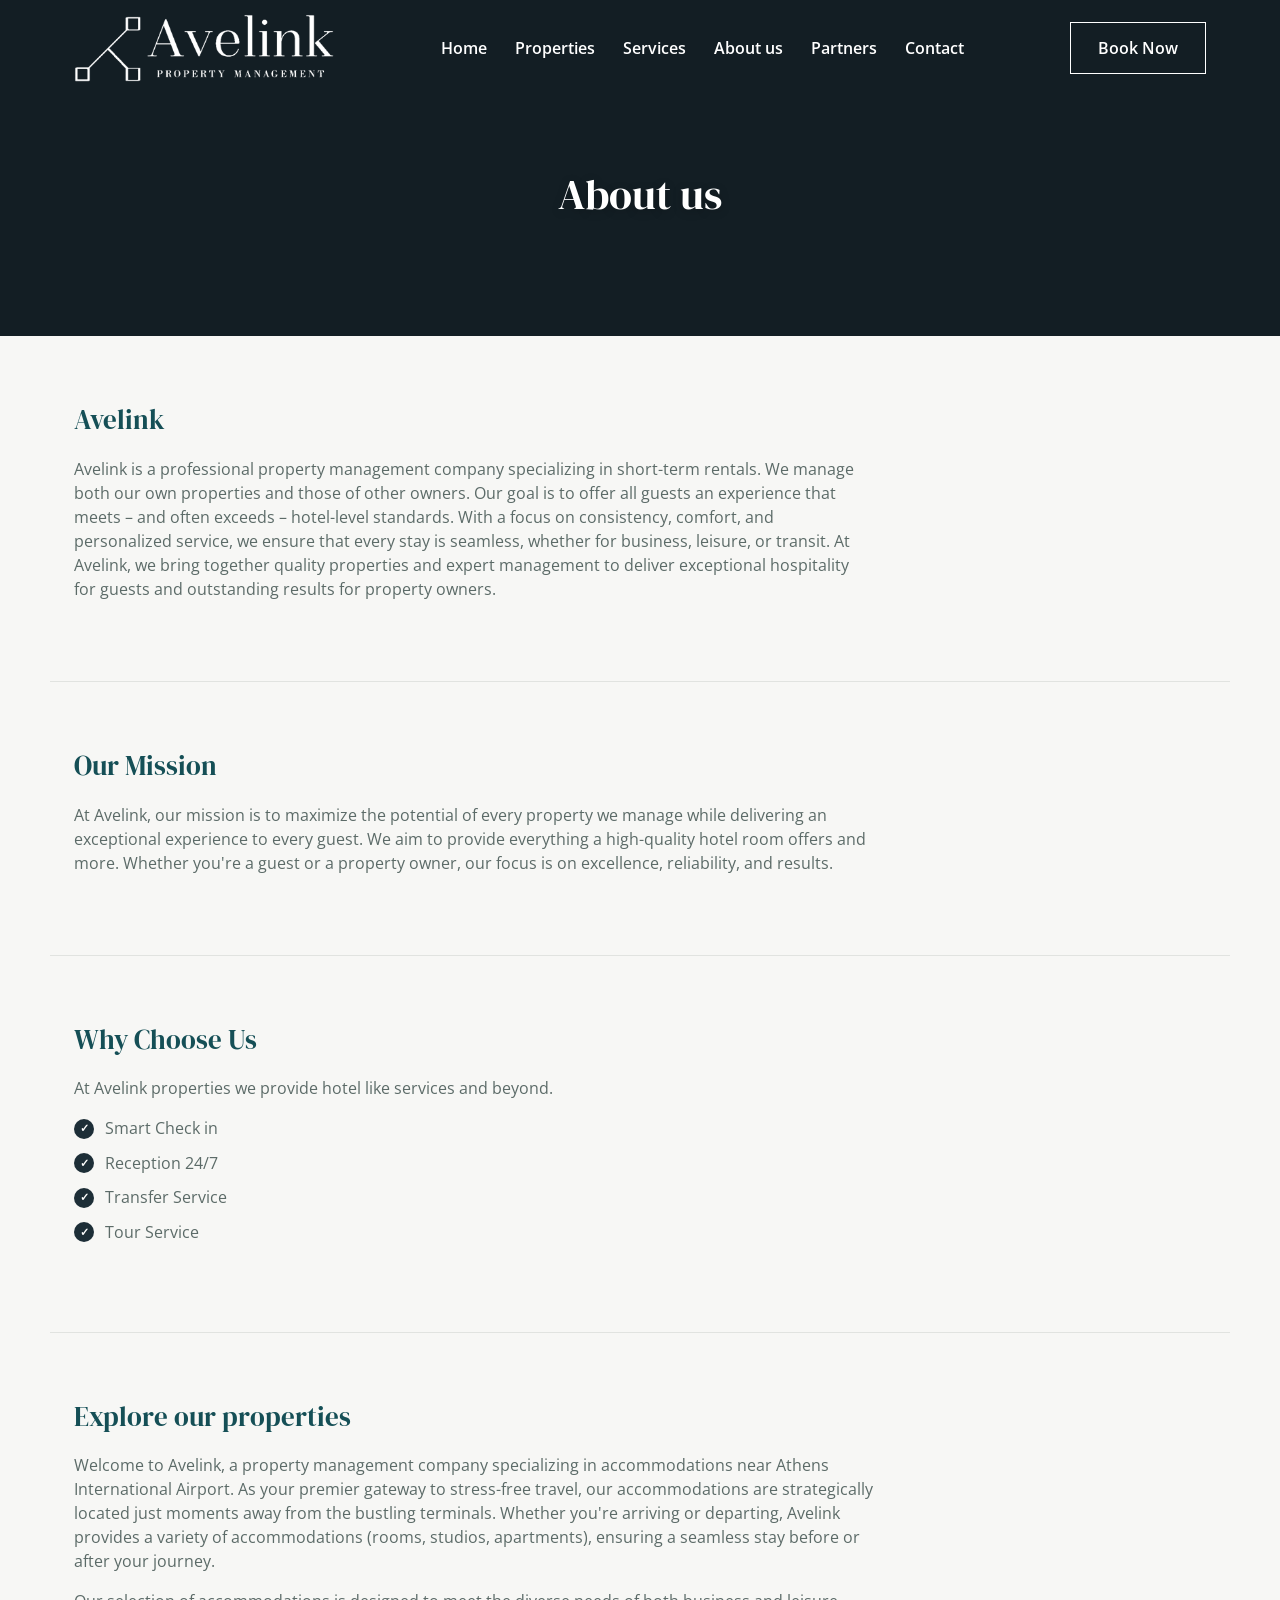
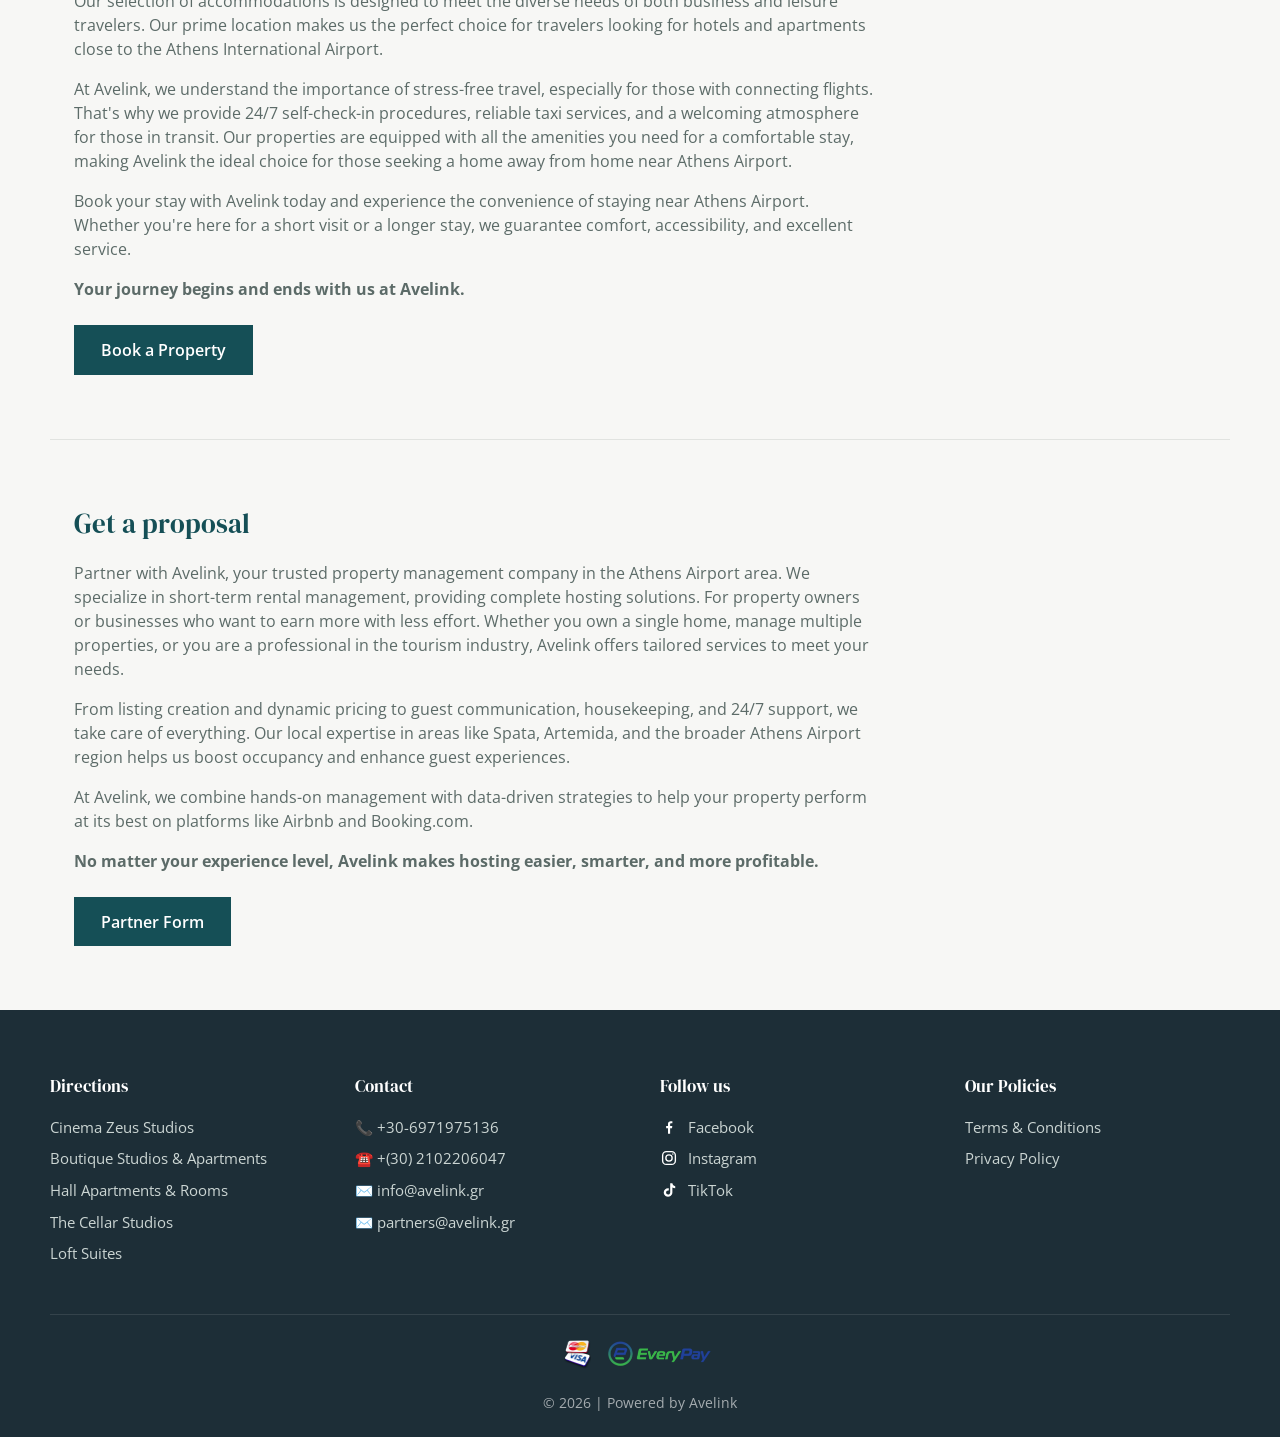
==== commit e1b942fb: "Remove non-functional language selector The Ελληνικά/English dropdown had no JS behind it and there'" ====
--- a/about.html
+++ b/about.html
@@ -1,12 +1,36 @@
 <!DOCTYPE html>
-<html lang="el">
+<html lang="en">
 <head>
   <meta charset="UTF-8">
   <meta name="viewport" content="width=device-width, initial-scale=1.0">
-  <title>About us</title>
-  <meta name="description" content="Avelink is a professional property management company specializing in short-term rentals. We manage both our own properties and those of other owners, offering an experience that meets — and often exceeds — hotel-level standards.">
-  <meta property="og:title" content="About us">
-  <meta property="og:description" content="Avelink is a professional property management company specializing in short-term rentals. We manage both our own properties and those of other owners, offering an experience that meets — and often exceeds — hotel-level standards.">
+  <title>About Avelink | Property Management Near Athens Airport</title>
+  <meta name="description" content="Avelink is a property management company based near Athens Airport in Spata, offering studios and apartments with hotel-level comfort, consistency and personalized guest service.">
+  <meta name="robots" content="index, follow, max-image-preview:large">
+  <link rel="canonical" href="https://avelink.gr/about">
+
+  <meta property="og:type" content="website">
+  <meta property="og:site_name" content="Avelink">
+  <meta property="og:locale" content="en_US">
+  <meta property="og:url" content="https://avelink.gr/about">
+  <meta property="og:title" content="About Avelink | Property Management Near Athens Airport">
+  <meta property="og:description" content="Avelink is a property management company based near Athens Airport in Spata, offering studios and apartments with hotel-level comfort, consistency and personalized guest service.">
+  <meta property="og:image" content="https://avelink.gr/images/hero-poster.jpg">
+  <meta name="twitter:card" content="summary_large_image">
+  <meta name="twitter:title" content="About Avelink | Property Management Near Athens Airport">
+  <meta name="twitter:description" content="Avelink is a property management company based near Athens Airport in Spata, offering studios and apartments with hotel-level comfort, consistency and personalized guest service.">
+  <meta name="twitter:image" content="https://avelink.gr/images/hero-poster.jpg">
+
+  <script type="application/ld+json">
+  {
+    "@context": "https://schema.org",
+    "@type": "BreadcrumbList",
+    "itemListElement": [
+      { "@type": "ListItem", "position": 1, "name": "Home", "item": "https://avelink.gr/" },
+      { "@type": "ListItem", "position": 2, "name": "About us", "item": "https://avelink.gr/about" }
+    ]
+  }
+  </script>
+
   <link rel="icon" href="images/favicon-32x32.png" sizes="32x32" type="image/png">
   <link rel="icon" href="images/favicon-192x192.png" sizes="192x192" type="image/png">
   <link rel="preconnect" href="https://fonts.googleapis.com">
@@ -33,7 +57,7 @@
         <li class="has-dropdown">
           <a href="#services">Services</a>
           <ul class="dropdown">
-            <li><a href="taxi-service.html">Taxi Service</a></li>
+            <li><a href="support.html">Taxi Service</a></li>
             <li><a href="tour-service.html">Tour Service</a></li>
           </ul>
         </li>
@@ -43,10 +67,6 @@
       </ul>
 
       <div class="navbar__actions">
-        <select class="lang-select">
-          <option value="el">Ελληνικά</option>
-          <option value="en">English</option>
-        </select>
         <a href="https://menoapartments.reserve-online.net/" class="btn btn--book" target="_blank" rel="noopener">Book Now</a>
       </div>
 
@@ -135,7 +155,7 @@
       guarantee comfort, accessibility, and excellent service.
     </p>
     <p><strong>Your journey begins and ends with us at Avelink.</strong></p>
-    <a href="https://avelink.gr/properties/" class="btn btn--green" target="_blank" rel="noopener">Book a Property</a>
+    <a href="index.html#properties" class="btn btn--green">Book a Property</a>
   </section>
 
   <section class="page-content">
--- a/css/style.css
+++ b/css/style.css
@@ -296,14 +296,6 @@
   gap: 1rem;
 }
 
-.lang-select {
-  border: 1px solid var(--color-border);
-  border-radius: var(--radius);
-  padding: 0.4rem 0.6rem;
-  background: var(--color-surface);
-  font-size: 0.9rem;
-}
-
 /* Hamburger (mobile) */
 .navbar__toggle {
   display: none;
@@ -829,6 +821,12 @@
 
 .price-badge {
   display: inline-block;
+  /* Ρητά η sans-serif γραμματοσειρά του σώματος (όχι κληρονομιά) — το
+     badge του "5–8 persons" κάθεται μέσα σε <h2> (για να "τυλίγεται"
+     σωστά δίπλα στο "(upon availability)" σε mobile) και χωρίς αυτό θα
+     κληρονομούσε τη διακοσμητική serif γραμματοσειρά των τίτλων,
+     φαίνοντας πιο "έντονο" από το badge του "1–4 persons". */
+  font-family: "Open Sans", "Segoe UI", Roboto, Arial, sans-serif;
   font-size: 0.78rem;
   font-weight: 600;
   padding: 0.3rem 0.85rem;
@@ -1351,4 +1349,20 @@
     padding: 0.7rem 0.85rem;
     font-size: 0.92rem;
   }
-}
+
+  /* Στο κινητό, το scroll προς #properties (π.χ. από το nav link ή το
+     "Book a Property") σταματάει ήδη στο ελάχιστο δυνατό ύψος κάτω από
+     το fixed header (scroll-margin-top = --header-height στο .properties
+     — δεν μπορεί να μειωθεί άλλο χωρίς ο τίτλος να κρυφτεί πίσω του).
+     Το μεγάλο top padding + το κενό κάτω από τον τίτλο όμως έτρωγαν
+     αρκετό ύψος στο μικρό viewport, με αποτέλεσμα η πρώτη κάρτα (μαζί
+     με την εικόνα της) να μη χωράει ολόκληρη στην ορατή περιοχή. Τα
+     μαζεύουμε ώστε να φαίνεται ολόκληρη η κάρτα με την εικόνα. */
+  .properties {
+    padding-top: 2rem;
+  }
+
+  .properties .section-title {
+    margin-bottom: 1.25rem;
+  }
+}
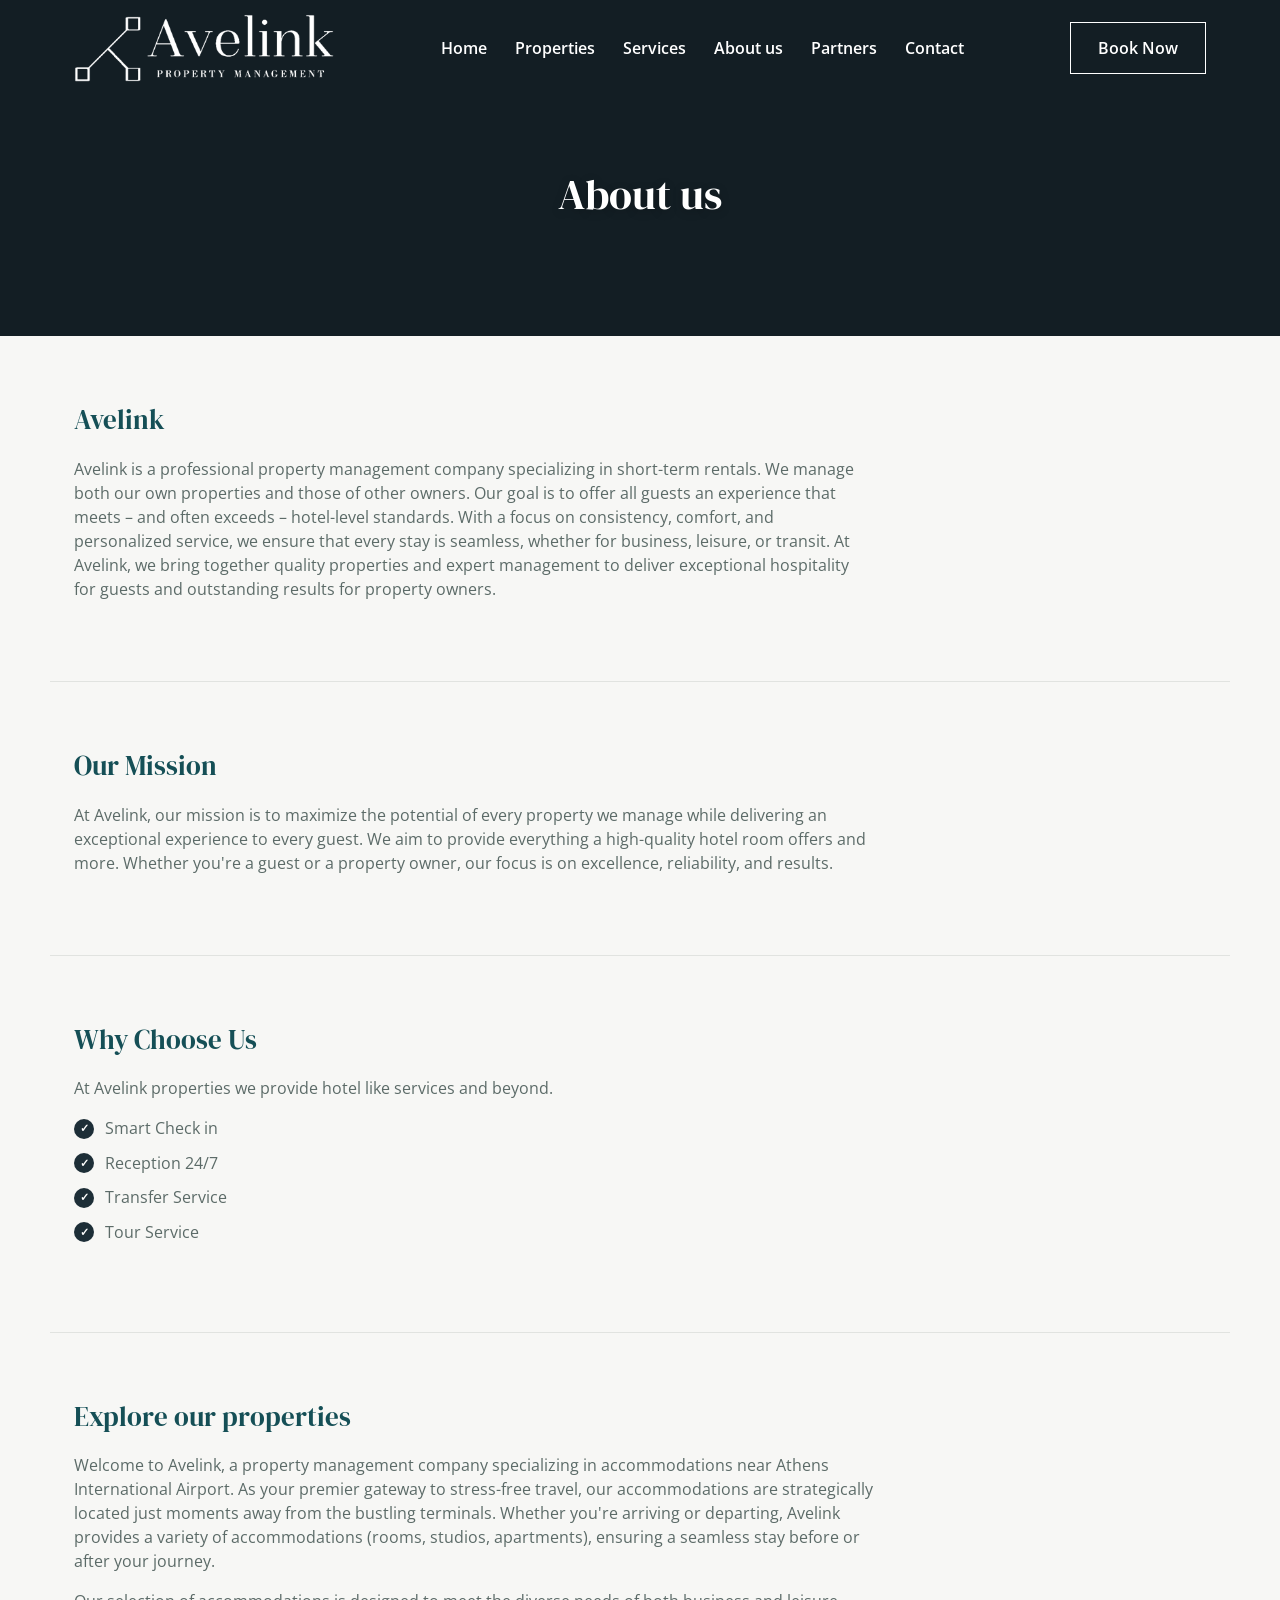
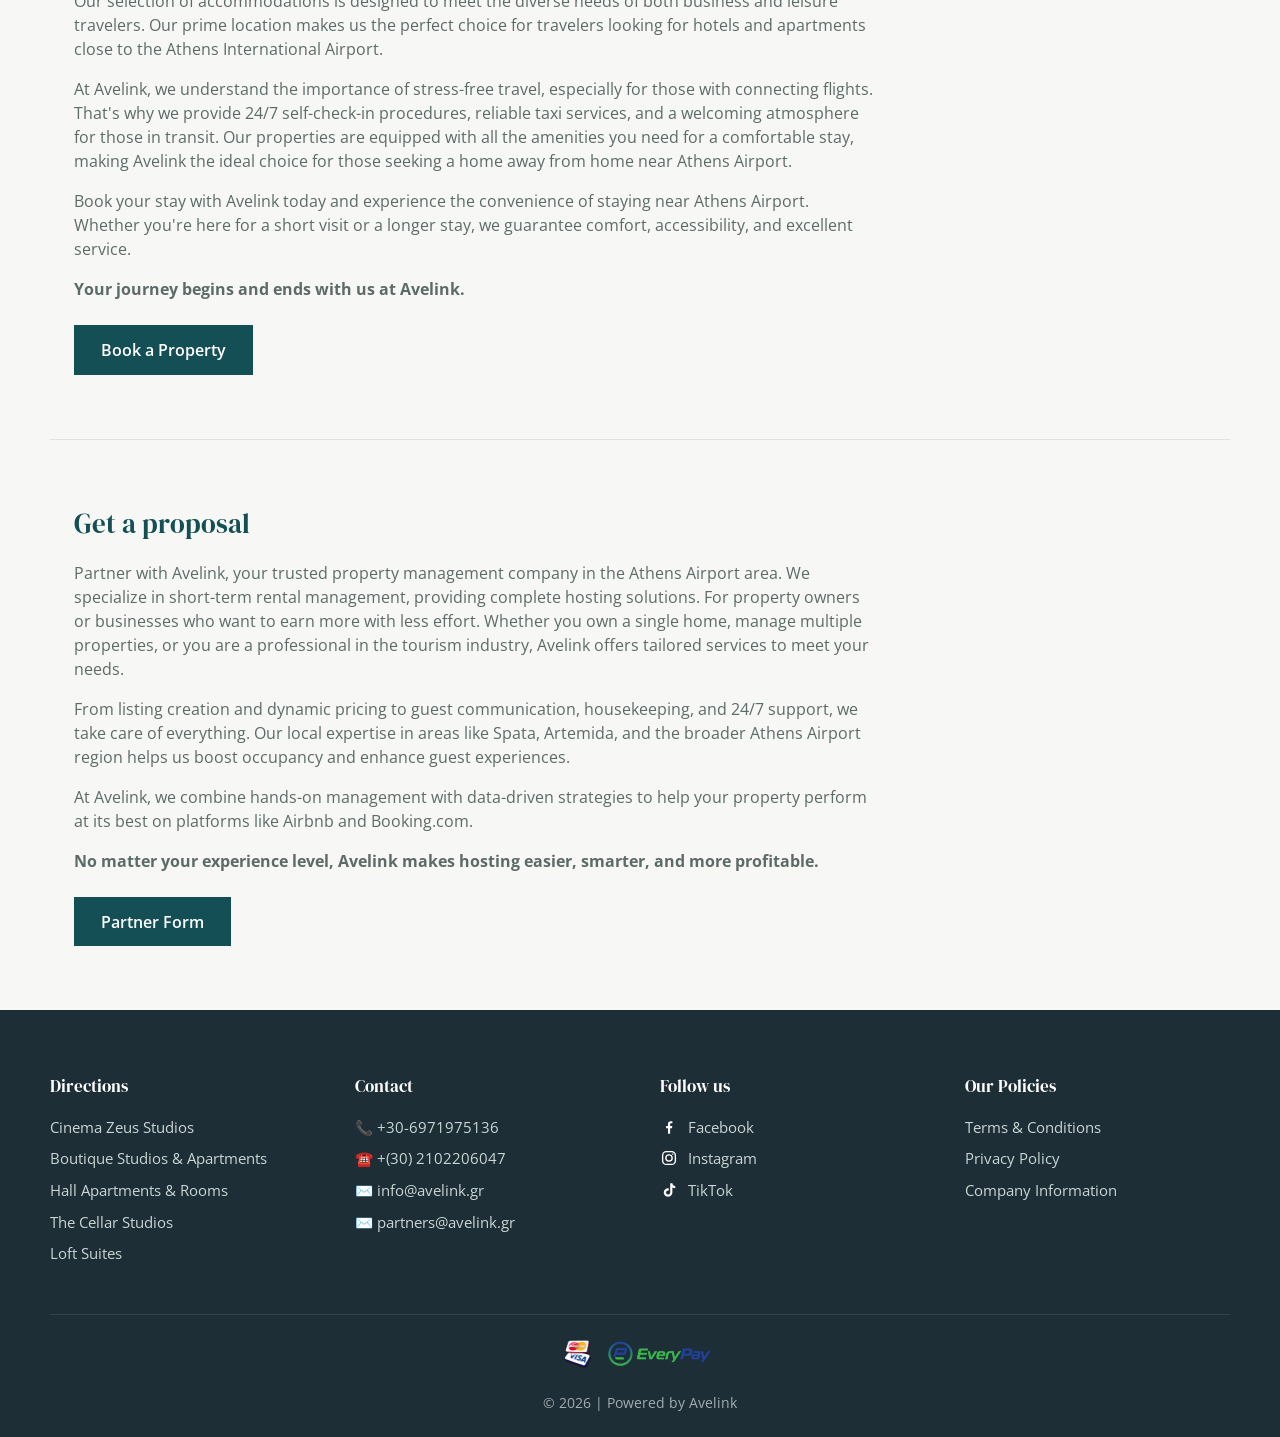
==== commit b23900e3: "Add /companyinfo page with legal company registration details Previously /companyinfo redirected to " ====
--- a/about.html
+++ b/about.html
@@ -230,6 +230,7 @@
         <ul>
           <li><a href="terms-and-conditions.html">Terms &amp; Conditions</a></li>
           <li><a href="privacy-policy.html">Privacy Policy</a></li>
+          <li><a href="companyinfo.html">Company Information</a></li>
         </ul>
       </div>
 
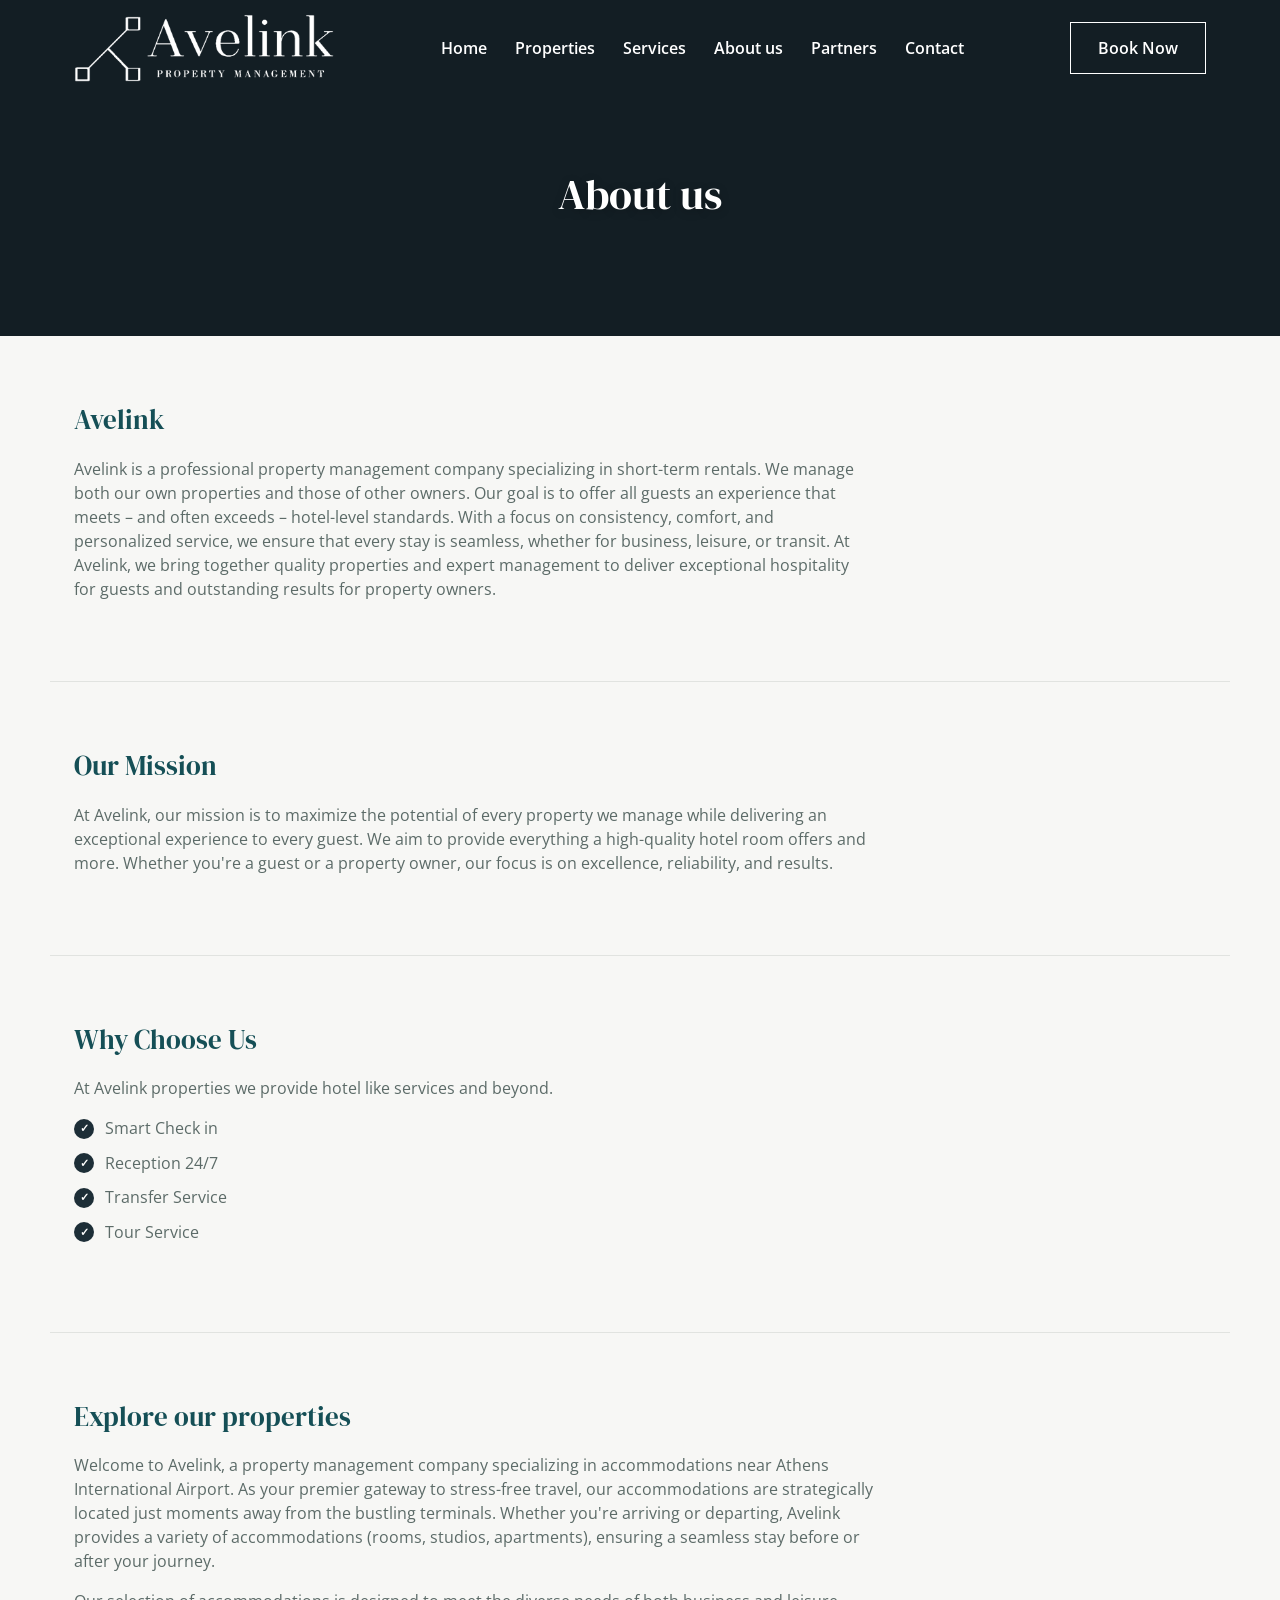
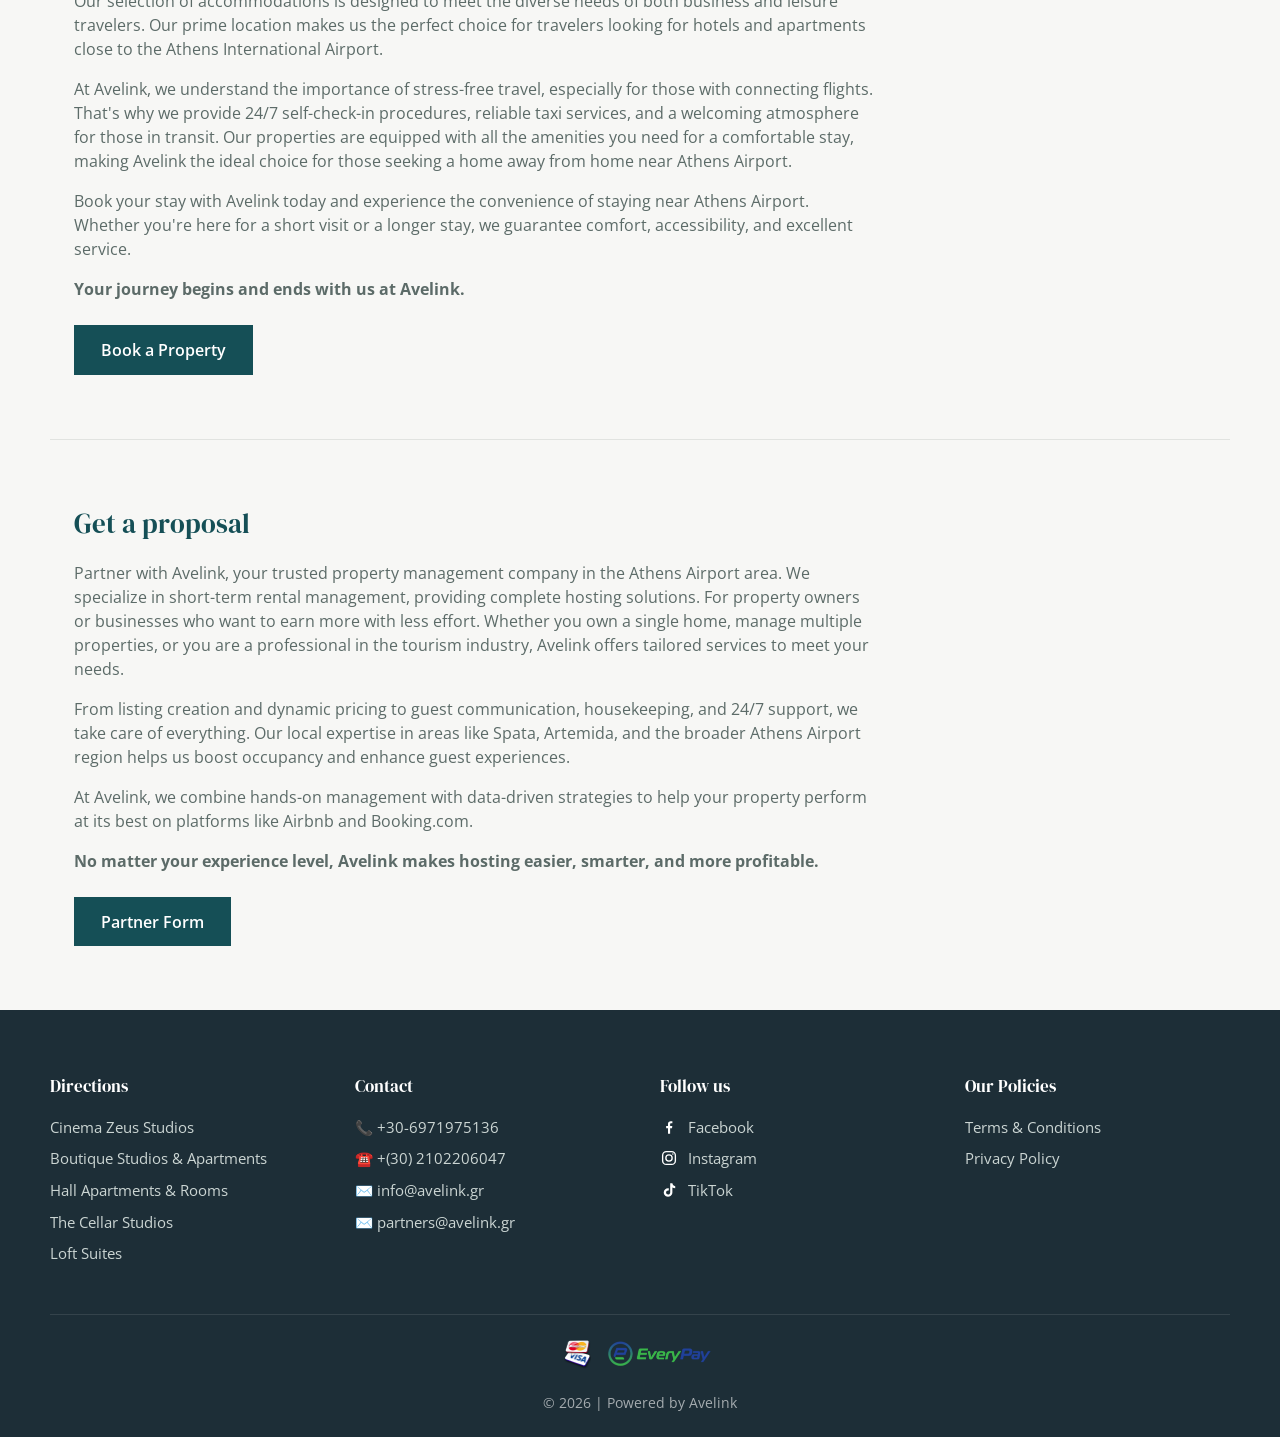
==== commit 02f95b39: "Remove Company Information link from footer nav Page stays live at /companyinfo, just no longer link" ====
--- a/about.html
+++ b/about.html
@@ -230,7 +230,6 @@
         <ul>
           <li><a href="terms-and-conditions.html">Terms &amp; Conditions</a></li>
           <li><a href="privacy-policy.html">Privacy Policy</a></li>
-          <li><a href="companyinfo.html">Company Information</a></li>
         </ul>
       </div>
 
